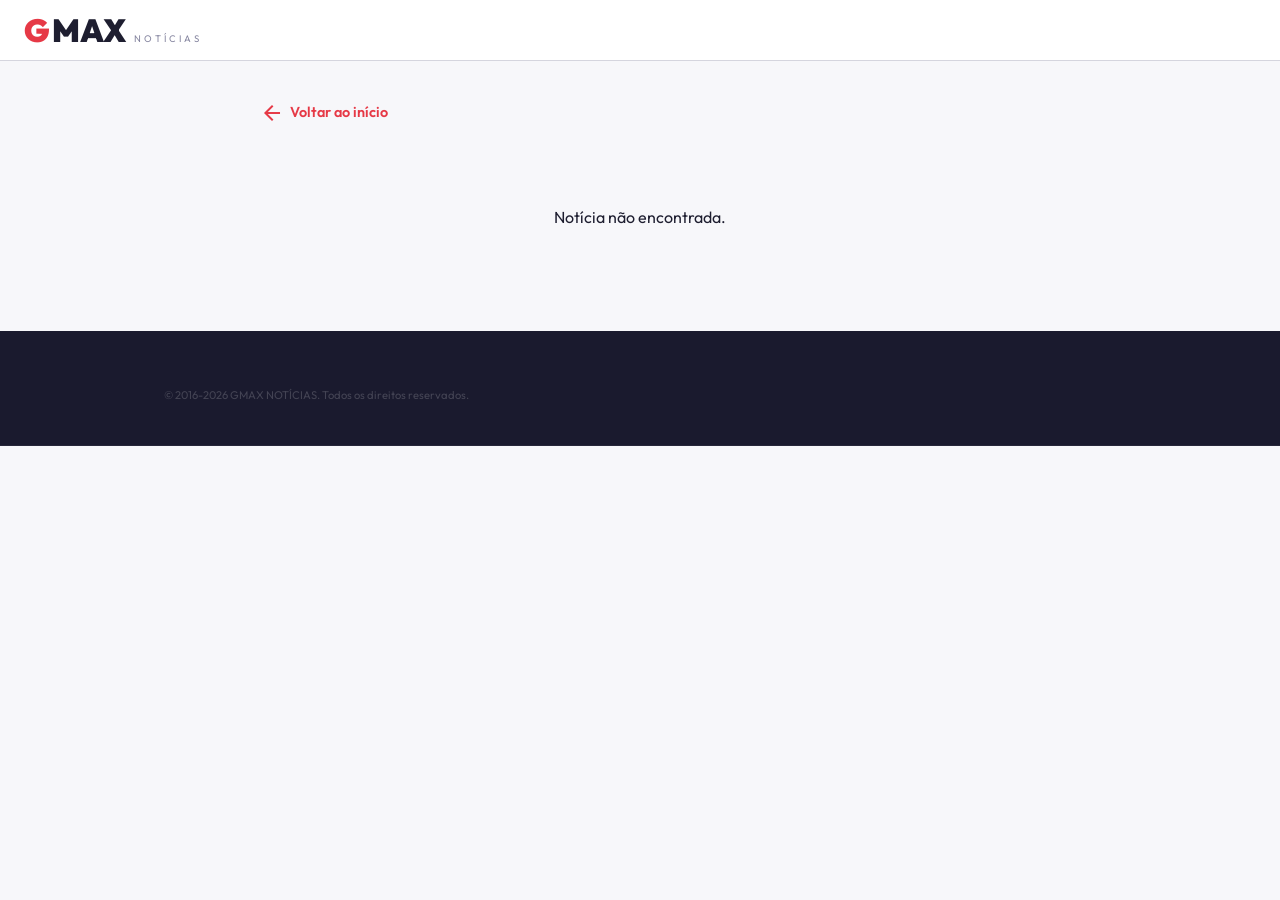
==== noticia.html @ 176332fe "GMAX NOTÍCIAS São Paulo — site completo Co-Authored-By: Claude Opus 4.6 <noreply@anthropic.com>" ====
<!DOCTYPE html>
<html lang="pt-BR" data-theme="light">
<head>
    <meta charset="UTF-8">
    <meta name="viewport" content="width=device-width, initial-scale=1.0">
    <title>GMAX NOTÍCIAS — Notícia</title>
    <link rel="preconnect" href="https://fonts.googleapis.com">
    <link rel="preconnect" href="https://fonts.gstatic.com" crossorigin>
    <link href="https://fonts.googleapis.com/css2?family=Outfit:wght@300;400;500;600;700;800;900&family=Bitter:wght@600;700;800;900&display=swap" rel="stylesheet">
    <link href="https://fonts.googleapis.com/icon?family=Material+Icons" rel="stylesheet">
    <link rel="stylesheet" href="css/style.css">
    <style>
        .noticia-container { max-width: 800px; margin: 40px auto; padding: 0 20px; }
        .noticia-header { margin-bottom: 24px; }
        .noticia-category {
            display: inline-block; background: var(--red); color: white;
            padding: 4px 14px; border-radius: 6px; font-size: 0.7rem;
            font-weight: 800; text-transform: uppercase; letter-spacing: 1px;
            margin-bottom: 16px;
        }
        .noticia-title {
            font-family: var(--font-display); font-size: 2.2rem;
            font-weight: 800; line-height: 1.2; margin-bottom: 12px;
        }
        .noticia-meta { color: var(--text-muted); font-size: 0.85rem; margin-bottom: 20px; }
        .noticia-image {
            width: 100%; aspect-ratio: 16/9; object-fit: cover;
            border-radius: var(--radius); margin-bottom: 28px;
        }
        .noticia-body { font-size: 1.1rem; line-height: 1.9; }
        .noticia-back {
            display: inline-flex; align-items: center; gap: 6px;
            margin-bottom: 20px; color: var(--red); font-weight: 600;
            font-size: 0.9rem;
        }
        .noticia-back:hover { opacity: 0.8; }
        .noticia-share-bar {
            display: flex; gap: 10px; margin-top: 32px; padding-top: 20px;
            border-top: 1px solid var(--border);
        }
        .noticia-share-btn {
            padding: 10px 20px; border-radius: 8px; font-weight: 600;
            font-size: 0.85rem; color: white; display: flex; align-items: center;
            gap: 6px;
        }
        .noticia-share-btn.whatsapp { background: #25D366; }
        .noticia-share-btn.twitter { background: #1DA1F2; }
        .noticia-share-btn.facebook { background: #1877F2; }
        @media (max-width: 768px) {
            .noticia-title { font-size: 1.5rem; }
            .noticia-body { font-size: 1rem; }
        }
    </style>
</head>
<body>
    <header class="header">
        <div class="header-inner">
            <a href="/" class="brand">
                <span class="brand-g">G</span><span class="brand-max">MAX</span>
                <span class="brand-noticias">NOTÍCIAS</span>
            </a>
        </div>
    </header>

    <main class="noticia-container">
        <a href="/" class="noticia-back">
            <span class="material-icons">arrow_back</span> Voltar ao início
        </a>
        <div id="noticia-content">
            <p style="text-align:center; padding:60px 0; color: var(--text-muted);">Carregando notícia...</p>
        </div>
    </main>

    <footer class="footer">
        <div class="footer-inner">
            <div class="footer-bottom">&copy; 2016-2026 GMAX NOTÍCIAS. Todos os direitos reservados.</div>
        </div>
    </footer>

    <script src="js/news-data.js"></script>
    <script>
    (function() {
        var params = new URLSearchParams(window.location.search);
        var id = params.get('id');
        var container = document.getElementById('noticia-content');
        if (!id || typeof noticias === 'undefined') {
            container.innerHTML = '<p style="text-align:center;padding:60px 0;">Notícia não encontrada.</p>';
            return;
        }
        var n = noticias.find(function(x) { return x.id == id; });
        if (!n) {
            container.innerHTML = '<p style="text-align:center;padding:60px 0;">Notícia não encontrada.</p>';
            return;
        }
        var cats = typeof CATEGORIAS !== 'undefined' ? CATEGORIAS : {};
        var catInfo = cats[n.categoria] || {nome: n.categoria};
        document.title = n.titulo + ' — GMAX NOTÍCIAS';

        container.innerHTML =
            '<div class="noticia-header">' +
                '<span class="noticia-category">' + (catInfo.nome || n.categoria) + '</span>' +
                '<h1 class="noticia-title">' + n.titulo + '</h1>' +
                '<div class="noticia-meta">' + n.autor + ' &bull; ' + n.tempo + '</div>' +
            '</div>' +
            '<img class="noticia-image" src="' + n.imagem + '" alt="">' +
            '<div class="noticia-body">' +
                '<p><strong>' + (n.resumo || '') + '</strong></p>' +
                '<p>A informação foi confirmada por fontes oficiais na manhã desta ' + ['domingo','segunda-feira','terça-feira','quarta-feira','quinta-feira','sexta-feira','sábado'][new Date().getDay()] + '. Representantes locais destacaram a importância do tema para a população de São Paulo e região metropolitana.</p>' +
                '<p>Segundo especialistas consultados pela reportagem do GMAX Notícias, a medida pode trazer impactos significativos para o desenvolvimento econômico e social da capital paulista nos próximos meses.</p>' +
                '<p>"Estamos trabalhando para garantir que todas as etapas sejam cumpridas dentro do cronograma estabelecido", afirmou uma das autoridades envolvidas no processo.</p>' +
                '<p>A equipe de reportagem continuará acompanhando o desdobramento do caso e trará novas informações assim que disponíveis. Acompanhe o GMAX Notícias para ficar por dentro de tudo que acontece em São Paulo e no Brasil.</p>' +
            '</div>' +
            '<div class="noticia-share-bar">' +
                '<a class="noticia-share-btn whatsapp" href="https://wa.me/?text=' + encodeURIComponent(n.titulo + ' - ' + window.location.href) + '" target="_blank"><span class="material-icons">chat</span> WhatsApp</a>' +
                '<a class="noticia-share-btn twitter" href="https://twitter.com/intent/tweet?text=' + encodeURIComponent(n.titulo) + '&url=' + encodeURIComponent(window.location.href) + '" target="_blank"><span class="material-icons">tag</span> Twitter</a>' +
                '<a class="noticia-share-btn facebook" href="https://www.facebook.com/sharer/sharer.php?u=' + encodeURIComponent(window.location.href) + '" target="_blank"><span class="material-icons">thumb_up</span> Facebook</a>' +
            '</div>';

        var saved = localStorage.getItem('gmax-theme');
        if (saved) document.documentElement.setAttribute('data-theme', saved);
    })();
    </script>
</body>
</html>
---- css/style.css ----
/* ============================================
   GMAX NOTÍCIAS — Urban SP Design
   Layout magazine/bento, minimalista e moderno
   Fontes: Outfit + Bitter (diferentes do Cuiabá/Radar)
   ============================================ */

:root {
    --red: #E63946;
    --red-dark: #C1121F;
    --charcoal: #1A1A2E;
    --charcoal-light: #16213E;
    --slate: #0F3460;
    --silver: #A8AABC;
    --white: #FFFFFF;
    --off-white: #F7F7FA;
    --gray-100: #EDEDF2;
    --gray-200: #D5D5DE;
    --gray-300: #ADADBA;
    --gray-400: #8686A0;
    --gray-500: #62627A;
    --gray-600: #44445C;
    --gray-700: #2E2E42;
    --gray-800: #1E1E30;
    --gray-900: #12121F;
    --bg: var(--off-white);
    --bg-card: var(--white);
    --text: var(--gray-800);
    --text-muted: var(--gray-400);
    --border: var(--gray-200);
    --accent: var(--red);
    --shadow-sm: 0 1px 3px rgba(26,26,46,0.06);
    --shadow-md: 0 4px 20px rgba(26,26,46,0.08);
    --shadow-lg: 0 12px 40px rgba(26,26,46,0.12);
    --radius: 12px;
    --radius-sm: 8px;
    --font: 'Outfit', system-ui, sans-serif;
    --font-display: 'Bitter', Georgia, serif;
    --ease: cubic-bezier(0.4, 0, 0.2, 1);
    --max-w: 1320px;
}

[data-theme="dark"] {
    --bg: #0D0D15;
    --bg-card: #18182A;
    --text: #E0E0EC;
    --text-muted: #7575A0;
    --border: #2A2A40;
    --off-white: #12121F;
    --gray-100: #1E1E30;
}

*, *::before, *::after { box-sizing: border-box; margin: 0; padding: 0; }
html { scroll-behavior: smooth; overflow-x: hidden; }
body { font-family: var(--font); background: var(--bg); color: var(--text); line-height: 1.6; -webkit-font-smoothing: antialiased; overflow-x: hidden; }
a { color: inherit; text-decoration: none; }
img { max-width: 100%; display: block; }
button { cursor: pointer; border: none; background: none; font-family: inherit; }
ul { list-style: none; }

/* === LOADING === */
.loading-screen {
    position: fixed; inset: 0; z-index: 9999;
    background: var(--charcoal);
    display: flex; align-items: center; justify-content: center;
    transition: opacity 0.4s, visibility 0.4s;
}
.loading-screen.hidden { opacity: 0; visibility: hidden; }
.loading-inner { text-align: center; }
.loading-logo { font-family: var(--font); font-size: 4rem; font-weight: 900; color: var(--white); letter-spacing: -2px; }
.loading-logo span { color: var(--red); }
.loading-subtitle { color: var(--silver); font-size: 0.8rem; letter-spacing: 6px; text-transform: uppercase; margin-top: -4px; }
.loading-spinner {
    width: 32px; height: 32px; border: 3px solid rgba(255,255,255,0.1);
    border-top-color: var(--red); border-radius: 50%;
    margin: 24px auto 0; animation: spin 0.8s linear infinite;
}
@keyframes spin { to { transform: rotate(360deg); } }

/* === TOPBAR === */
.topbar { background: var(--charcoal); color: var(--silver); font-size: 0.75rem; padding: 6px 0; }
.topbar-inner { max-width: var(--max-w); margin: 0 auto; padding: 0 24px; display: flex; justify-content: space-between; align-items: center; }
.topbar-left { display: flex; align-items: center; gap: 6px; }
.topbar-sep { opacity: 0.3; }
.topbar-right { display: flex; gap: 2px; }
.topbar-btn { width: 30px; height: 30px; border-radius: 6px; display: flex; align-items: center; justify-content: center; color: var(--silver); transition: 0.2s; }
.topbar-btn:hover { background: rgba(255,255,255,0.08); color: var(--red); }
.topbar-btn .material-icons { font-size: 18px; }

/* === HEADER === */
.header { background: var(--bg-card); border-bottom: 1px solid var(--border); position: sticky; top: 0; z-index: 100; }
.header-inner { max-width: var(--max-w); width: 100%; margin: 0 auto; padding: 0 24px; display: flex; align-items: center; gap: 32px; height: 60px; overflow: hidden; }
.brand { display: flex; align-items: baseline; gap: 2px; flex-shrink: 0; }
.brand-g { font-family: var(--font); font-size: 2rem; font-weight: 900; color: var(--red); line-height: 1; }
.brand-max { font-family: var(--font); font-size: 2rem; font-weight: 900; color: var(--text); line-height: 1; }
.brand-noticias { font-size: 0.6rem; color: var(--text-muted); text-transform: uppercase; letter-spacing: 3px; margin-left: 6px; }

.nav-cats { display: flex; gap: 0; overflow-x: auto; scrollbar-width: none; flex: 1; }
.nav-cats::-webkit-scrollbar { display: none; }
.nav-cat {
    padding: 18px 14px; font-size: 0.82rem; font-weight: 500; color: var(--text-muted);
    white-space: nowrap; position: relative; transition: color 0.2s;
}
.nav-cat::after { content: ''; position: absolute; bottom: 0; left: 14px; right: 14px; height: 3px; background: var(--red); border-radius: 3px 3px 0 0; transform: scaleX(0); transition: transform 0.2s; }
.nav-cat:hover { color: var(--text); }
.nav-cat.active { color: var(--red); font-weight: 700; }
.nav-cat.active::after { transform: scaleX(1); }

.nav-mobile-toggle { display: none; color: var(--text); }
.nav-mobile-toggle .material-icons { font-size: 28px; }

/* === READING BAR === */
.reading-bar { position: fixed; top: 0; left: 0; height: 3px; z-index: 200; background: var(--red); width: 0; transition: width 0.05s; }

/* === TICKER === */
.ticker {
    background: var(--charcoal); display: flex; align-items: center; gap: 12px;
    padding: 8px 24px; overflow: hidden; max-width: 100vw; width: 100%;
}
.ticker-badge {
    background: var(--red); color: white; padding: 3px 10px; border-radius: 4px;
    font-size: 0.65rem; font-weight: 800; letter-spacing: 1px; flex-shrink: 0;
    animation: pulse 2s infinite;
}
@keyframes pulse { 0%,100% { opacity:1 } 50% { opacity:0.6 } }
.ticker-scroll { overflow: hidden; flex: 1; }
.ticker-text { white-space: nowrap; color: white; font-size: 0.8rem; font-weight: 500; animation: scroll 25s linear infinite; }
@keyframes scroll { 0% { transform: translateX(100%); } 100% { transform: translateX(-100%); } }

/* === SEARCH === */
.search-modal { position: fixed; inset: 0; z-index: 2000; background: rgba(13,13,21,0.92); backdrop-filter: blur(12px); display: none; padding-top: 100px; }
.search-modal.open { display: block; }
.search-modal-box { max-width: 600px; margin: 0 auto; padding: 0 20px; }
.search-field { display: flex; align-items: center; gap: 10px; background: rgba(255,255,255,0.08); border: 2px solid var(--red); border-radius: var(--radius); padding: 14px 18px; }
.search-field .material-icons { color: var(--red); }
.search-field input { flex: 1; background: none; border: none; outline: none; color: white; font-size: 1.1rem; font-family: var(--font); }
.search-field input::placeholder { color: rgba(255,255,255,0.3); }
.search-close-btn { color: rgba(255,255,255,0.5); }
.search-results { margin-top: 16px; }
.search-results .sr-item { padding: 12px; border-radius: var(--radius-sm); color: white; cursor: pointer; transition: 0.2s; }
.search-results .sr-item:hover { background: rgba(230,57,70,0.12); }
.search-results .sr-item h4 { font-size: 0.9rem; }
.search-results .sr-item p { font-size: 0.75rem; opacity: 0.4; margin-top: 2px; }

/* === HERO BENTO === */
.hero-bento {
    max-width: var(--max-w); margin: 20px auto; padding: 0 24px;
    display: grid; grid-template-columns: 1.6fr 1fr; grid-template-rows: 220px 220px; gap: 12px;
    overflow: hidden;
}
.hero-bento > * { min-width: 0; }
.bento-card {
    position: relative; border-radius: var(--radius); overflow: hidden; cursor: pointer;
}
.bento-card img { width: 100%; height: 100%; object-fit: cover; transition: transform 0.5s var(--ease); }
.bento-card:hover img { transform: scale(1.04); }
.bento-overlay {
    position: absolute; inset: 0;
    background: linear-gradient(transparent 30%, rgba(13,13,21,0.9));
    display: flex; flex-direction: column; justify-content: flex-end; padding: 20px;
}
.bento-badge { display: inline-block; background: var(--red); color: white; padding: 3px 10px; border-radius: 4px; font-size: 0.6rem; font-weight: 800; text-transform: uppercase; letter-spacing: 0.5px; margin-bottom: 8px; width: fit-content; }
.bento-title { color: white; font-family: var(--font-display); font-weight: 800; line-height: 1.25; }
.bento-card:first-child { grid-row: 1 / 3; }
.bento-card:first-child .bento-title { font-size: 1.6rem; }
.bento-card:not(:first-child) .bento-title { font-size: 1rem; }
.bento-meta { color: rgba(255,255,255,0.5); font-size: 0.7rem; margin-top: 6px; }

/* === QUOTES BAR === */
.quotes-bar { max-width: var(--max-w); margin: 0 auto; padding: 12px 24px; overflow: hidden; width: 100%; }
.quotes-track { display: flex; gap: 20px; overflow-x: auto; scrollbar-width: none; }
.quotes-track::-webkit-scrollbar { display: none; }
.q-item { display: flex; align-items: center; gap: 8px; white-space: nowrap; flex-shrink: 0; background: var(--bg-card); border: 1px solid var(--border); padding: 8px 14px; border-radius: 50px; }
.q-item .material-icons { font-size: 16px; color: var(--red); }
.q-name { font-size: 0.75rem; font-weight: 600; }
.q-val { font-size: 0.75rem; font-weight: 700; }
.q-var { font-size: 0.7rem; font-weight: 700; }
.q-var.up { color: #16a34a; }
.q-var.down { color: #dc2626; }

/* === TRENDING === */
.trending { max-width: var(--max-w); width: 100%; margin: 0 auto; padding: 16px 24px; display: flex; align-items: center; gap: 14px; flex-wrap: wrap; overflow: hidden; }
.trending-title { font-size: 0.85rem; font-weight: 700; display: flex; align-items: center; gap: 4px; color: var(--red); white-space: nowrap; }
.trending-title .material-icons { font-size: 18px; }
.trending-pills { display: flex; gap: 8px; flex-wrap: wrap; }
.t-pill { background: var(--bg-card); border: 1px solid var(--border); padding: 6px 14px; border-radius: 50px; font-size: 0.8rem; font-weight: 600; color: var(--text-muted); cursor: pointer; transition: 0.2s; }
.t-pill:hover { border-color: var(--red); color: var(--red); }

/* === LAYOUT === */
.layout { max-width: var(--max-w); width: 100%; margin: 0 auto; padding: 0 24px 20px; display: grid; grid-template-columns: 320px 1fr; gap: 32px; overflow: hidden; }
.col-news { order: 2; min-width: 0; overflow: hidden; }
.col-side { order: 1; min-width: 0; overflow: hidden; }

.full-sections { max-width: var(--max-w); width: 100%; margin: 0 auto; padding: 0 24px 40px; overflow: hidden; }

/* === SECTION BLOCKS === */
.section-block { margin-bottom: 36px; overflow: hidden; }
.section-top { display: flex; justify-content: space-between; align-items: center; margin-bottom: 16px; }
.section-title { font-family: var(--font-display); font-size: 1.3rem; font-weight: 800; display: flex; align-items: center; gap: 8px; }
.dot { width: 10px; height: 10px; border-radius: 50%; display: inline-block; }

.section-tabs { display: flex; gap: 4px; }
.stab { padding: 6px 14px; border-radius: 50px; font-size: 0.78rem; font-weight: 600; color: var(--text-muted); transition: 0.2s; }
.stab.active { background: var(--red); color: white; }
.stab:hover:not(.active) { background: var(--gray-100); }

/* === CARD LIST (vertical — different from Cuiabá's grid) === */
.card-list { display: flex; flex-direction: column; gap: 14px; }
.card-h {
    display: grid; grid-template-columns: 200px 1fr; gap: 16px;
    background: var(--bg-card); border: 1px solid var(--border); border-radius: var(--radius);
    overflow: hidden; transition: box-shadow 0.3s var(--ease), transform 0.3s var(--ease);
    cursor: pointer;
}
.card-h:hover { box-shadow: var(--shadow-md); transform: translateY(-2px); }
.card-h-img { aspect-ratio: 4/3; overflow: hidden; position: relative; }
.card-h-img img { width: 100%; height: 100%; object-fit: cover; transition: transform 0.4s; }
.card-h:hover .card-h-img img { transform: scale(1.05); }
.card-h-badge { position: absolute; top: 8px; left: 8px; background: var(--red); color: white; padding: 2px 8px; border-radius: 4px; font-size: 0.6rem; font-weight: 800; text-transform: uppercase; }
.card-h-body { padding: 14px 14px 14px 0; display: flex; flex-direction: column; justify-content: center; }
.card-h-title { font-family: var(--font-display); font-size: 1rem; font-weight: 700; line-height: 1.3; margin-bottom: 6px; display: -webkit-box; -webkit-line-clamp: 2; -webkit-box-orient: vertical; overflow: hidden; }
.card-h-excerpt { font-size: 0.82rem; color: var(--text-muted); line-height: 1.5; display: -webkit-box; -webkit-line-clamp: 2; -webkit-box-orient: vertical; overflow: hidden; margin-bottom: 8px; }
.card-h-meta { font-size: 0.7rem; color: var(--text-muted); display: flex; justify-content: space-between; }
.card-h-meta .author { font-weight: 600; }
.card-h-share { position: absolute; top: 8px; right: 8px; width: 28px; height: 28px; border-radius: 50%; background: rgba(0,0,0,0.4); color: white; display: flex; align-items: center; justify-content: center; opacity: 0; transition: 0.2s; }
.card-h:hover .card-h-share { opacity: 1; }
.card-h-share .material-icons { font-size: 14px; }

/* === LOAD MORE === */
.load-more-btn { width: 100%; padding: 12px; background: var(--bg-card); border: 2px solid var(--border); border-radius: var(--radius-sm); font-weight: 600; color: var(--red); margin-top: 16px; transition: 0.2s; }
.load-more-btn:hover { border-color: var(--red); }

/* === CARD ROW (horizontal scroll for categories) === */
.card-row { display: flex; gap: 14px; overflow-x: auto; scrollbar-width: none; padding-bottom: 4px; max-width: 100%; }
.card-row::-webkit-scrollbar { display: none; }
.card-v {
    min-width: 240px; max-width: 240px; flex-shrink: 0;
    background: var(--bg-card); border: 1px solid var(--border);
    border-radius: var(--radius); overflow: hidden; cursor: pointer;
    transition: box-shadow 0.3s, transform 0.3s;
}
.card-v:hover { box-shadow: var(--shadow-md); transform: translateY(-3px); }
.card-v-img { aspect-ratio: 16/10; overflow: hidden; }
.card-v-img img { width: 100%; height: 100%; object-fit: cover; }
.card-v-body { padding: 12px; }
.card-v-title { font-family: var(--font-display); font-size: 0.9rem; font-weight: 700; line-height: 1.3; display: -webkit-box; -webkit-line-clamp: 2; -webkit-box-orient: vertical; overflow: hidden; margin-bottom: 6px; }
.card-v-meta { font-size: 0.7rem; color: var(--text-muted); }

/* === VIDEOS === */
.video-row { display: flex; gap: 14px; overflow-x: auto; scrollbar-width: none; max-width: 100%; }
.video-row::-webkit-scrollbar { display: none; }
.vid-card { min-width: 260px; flex-shrink: 0; position: relative; border-radius: var(--radius); overflow: hidden; cursor: pointer; aspect-ratio: 16/9; }
.vid-card img { width: 100%; height: 100%; object-fit: cover; }
.vid-play { position: absolute; top: 50%; left: 50%; transform: translate(-50%,-50%); width: 48px; height: 48px; border-radius: 50%; background: var(--red); color: white; display: flex; align-items: center; justify-content: center; transition: 0.2s; }
.vid-card:hover .vid-play { transform: translate(-50%,-50%) scale(1.1); }
.vid-dur { position: absolute; top: 8px; right: 8px; background: rgba(0,0,0,0.7); color: white; padding: 2px 6px; border-radius: 4px; font-size: 0.7rem; font-weight: 600; }
.vid-title { position: absolute; bottom: 0; left: 0; right: 0; padding: 30px 12px 10px; background: linear-gradient(transparent, rgba(0,0,0,0.85)); color: white; font-size: 0.8rem; font-weight: 600; }

/* === SIDEBAR === */
.col-side { display: flex; flex-direction: column; gap: 20px; word-break: break-word; position: sticky; top: 70px; align-self: start; }
.widget { background: var(--bg-card); border: 1px solid var(--border); border-radius: var(--radius); padding: 18px; }
.widget-title { font-size: 0.95rem; font-weight: 800; margin-bottom: 14px; padding-bottom: 10px; border-bottom: 2px solid var(--red); }

/* Weather */
.weather-box { background: linear-gradient(135deg, var(--charcoal), var(--slate)); border: none; color: white; }
.weather-box .widget-title { border-bottom-color: rgba(255,255,255,0.15); }
.w-main { display: flex; align-items: center; gap: 14px; margin-bottom: 10px; }
.w-temp { font-size: 2.8rem; font-weight: 900; font-family: var(--font-display); }
.w-icon .material-icons { font-size: 40px; color: var(--red); }
.w-desc { font-size: 0.85rem; opacity: 0.7; margin-bottom: 10px; }
.w-details { display: grid; grid-template-columns: 1fr 1fr; gap: 6px; font-size: 0.75rem; opacity: 0.6; }
.w-details span { display: flex; align-items: center; gap: 4px; }
.w-details .material-icons { font-size: 14px; }

/* Top list */
.tl-item { display: flex; gap: 10px; padding: 8px 0; cursor: pointer; border-bottom: 1px solid var(--border); transition: 0.2s; }
.tl-item:last-child { border-bottom: none; }
.tl-item:hover { opacity: 0.7; }
.tl-rank { font-family: var(--font-display); font-size: 1.6rem; font-weight: 900; color: var(--red); min-width: 28px; line-height: 1; }
.tl-title { font-size: 0.82rem; font-weight: 600; line-height: 1.3; display: -webkit-box; -webkit-line-clamp: 2; -webkit-box-orient: vertical; overflow: hidden; }
.tl-time { font-size: 0.65rem; color: var(--text-muted); margin-top: 2px; }

/* Side news */
.side-news-item { display: flex; gap: 10px; padding: 10px 0; cursor: pointer; border-bottom: 1px solid var(--border); transition: 0.2s; }
.side-news-item:last-child { border-bottom: none; }
.side-news-item:hover { opacity: 0.7; }
.side-news-thumb { width: 72px; height: 54px; border-radius: 6px; overflow: hidden; flex-shrink: 0; }
.side-news-thumb img { width: 100%; height: 100%; object-fit: cover; }
.side-news-info { flex: 1; min-width: 0; }
.side-news-cat { font-size: 0.6rem; font-weight: 800; text-transform: uppercase; color: var(--red); letter-spacing: 0.5px; }
.side-news-title { font-size: 0.82rem; font-weight: 600; line-height: 1.3; display: -webkit-box; -webkit-line-clamp: 2; -webkit-box-orient: vertical; overflow: hidden; margin-top: 2px; }
.side-news-meta { font-size: 0.65rem; color: var(--text-muted); margin-top: 3px; }

/* === SHARE === */
.share-overlay { position: fixed; inset: 0; z-index: 2500; background: rgba(0,0,0,0.5); display: none; align-items: center; justify-content: center; }
.share-overlay.open { display: flex; }
.share-box { background: var(--bg-card); border-radius: var(--radius); padding: 24px; width: 90%; max-width: 380px; position: relative; }
.share-box h3 { font-family: var(--font-display); font-size: 1.1rem; margin-bottom: 16px; }
.share-grid { display: grid; grid-template-columns: 1fr 1fr; gap: 8px; }
.share-item { display: flex; align-items: center; justify-content: center; gap: 6px; padding: 10px; border-radius: var(--radius-sm); color: white; font-weight: 600; font-size: 0.8rem; transition: 0.2s; }
.share-item:hover { opacity: 0.85; }
.share-x { position: absolute; top: 10px; right: 10px; color: var(--text-muted); }

/* === VIDEO MODAL === */
.vmodal { position: fixed; inset: 0; z-index: 3000; background: rgba(0,0,0,0.92); display: none; align-items: center; justify-content: center; flex-direction: column; }
.vmodal.open { display: flex; }
.vmodal-x { position: absolute; top: 16px; right: 16px; color: white; }
.vmodal-frame { width: 90%; max-width: 860px; aspect-ratio: 16/9; border-radius: var(--radius); overflow: hidden; }
.vmodal-frame iframe { width: 100%; height: 100%; border: none; }
.vmodal-title { color: white; font-size: 1rem; margin-top: 12px; max-width: 860px; text-align: center; }

/* === DETAIL === */
.detail-overlay { position: fixed; inset: 0; z-index: 4000; background: rgba(0,0,0,0.6); display: none; align-items: center; justify-content: center; padding: 20px; }
.detail-overlay.open { display: flex; }

/* === FOOTER === */
.footer { background: var(--charcoal); color: rgba(255,255,255,0.6); margin-top: 40px; padding: 40px 0 0; }
.footer-inner { max-width: var(--max-w); margin: 0 auto; padding: 0 24px; display: grid; grid-template-columns: 2fr 1fr 1fr; gap: 32px; padding-bottom: 24px; border-bottom: 1px solid rgba(255,255,255,0.06); overflow: hidden; }
.footer-inner > * { min-width: 0; }
.footer-brand { font-family: var(--font); font-size: 2rem; font-weight: 900; color: white; margin-bottom: 10px; }
.footer-brand span { color: var(--red); }
.brand-col p { font-size: 0.8rem; line-height: 1.6; opacity: 0.5; }
.footer-col h4 { color: var(--red); font-size: 0.8rem; font-weight: 700; text-transform: uppercase; letter-spacing: 1px; margin-bottom: 12px; }
.footer-col a { display: block; font-size: 0.8rem; padding: 3px 0; opacity: 0.5; transition: 0.2s; }
.footer-col a:hover { opacity: 1; color: var(--red); }
.footer-bottom { text-align: center; padding: 16px 24px; font-size: 0.7rem; opacity: 0.3; }

/* === TOAST === */
.toast-box { position: fixed; bottom: 20px; right: 20px; z-index: 5000; overflow: hidden; }
.toast { background: var(--charcoal); color: white; padding: 12px 18px; border-radius: var(--radius-sm); margin-top: 6px; font-size: 0.82rem; border-left: 4px solid var(--red); box-shadow: var(--shadow-lg); animation: fadeIn 0.3s; }
.toast.out { animation: fadeOut 0.3s forwards; }
@keyframes fadeIn { from { transform: translateX(100%); opacity: 0; } }
@keyframes fadeOut { to { transform: translateX(100%); opacity: 0; } }

/* === RESPONSIVE === */
@media (max-width: 1024px) {
    .layout { grid-template-columns: 1fr; }
    .col-news { order: 1; }
    .col-side { order: 2; display: grid; grid-template-columns: 1fr 1fr; gap: 14px; }
    .hero-bento { grid-template-columns: 1fr 1fr; grid-template-rows: 200px 200px; }
    .hero-bento .bento-card:first-child { grid-row: auto; }
    .footer-inner { grid-template-columns: 1fr; gap: 20px; }
}

@media (max-width: 768px) {
    .hero-bento { grid-template-columns: 1fr; grid-template-rows: auto; gap: 10px; }
    .bento-card { aspect-ratio: 16/9; }
    .bento-card:first-child .bento-title { font-size: 1.2rem; }
    .col-side { grid-template-columns: 1fr; }
    .card-h { grid-template-columns: 130px 1fr; }
    .card-h-title { font-size: 0.9rem; }
    .header-inner { gap: 12px; }
    .nav-cats { display: none; }
    .nav-cats.open { display: flex; position: absolute; top: 60px; left: 0; right: 0; background: var(--bg-card); border-bottom: 1px solid var(--border); flex-direction: column; padding: 10px; z-index: 99; box-shadow: var(--shadow-md); }
    .nav-mobile-toggle { display: block; margin-left: auto; }
    .brand-noticias { display: none; }
}

@media (max-width: 480px) {
    .card-h { grid-template-columns: 100px 1fr; }
    .hero-bento { padding: 0 14px; margin: 14px auto; }
    .layout { padding: 0 14px 40px; }
    .topbar-inner, .header-inner { padding: 0 14px; }
}
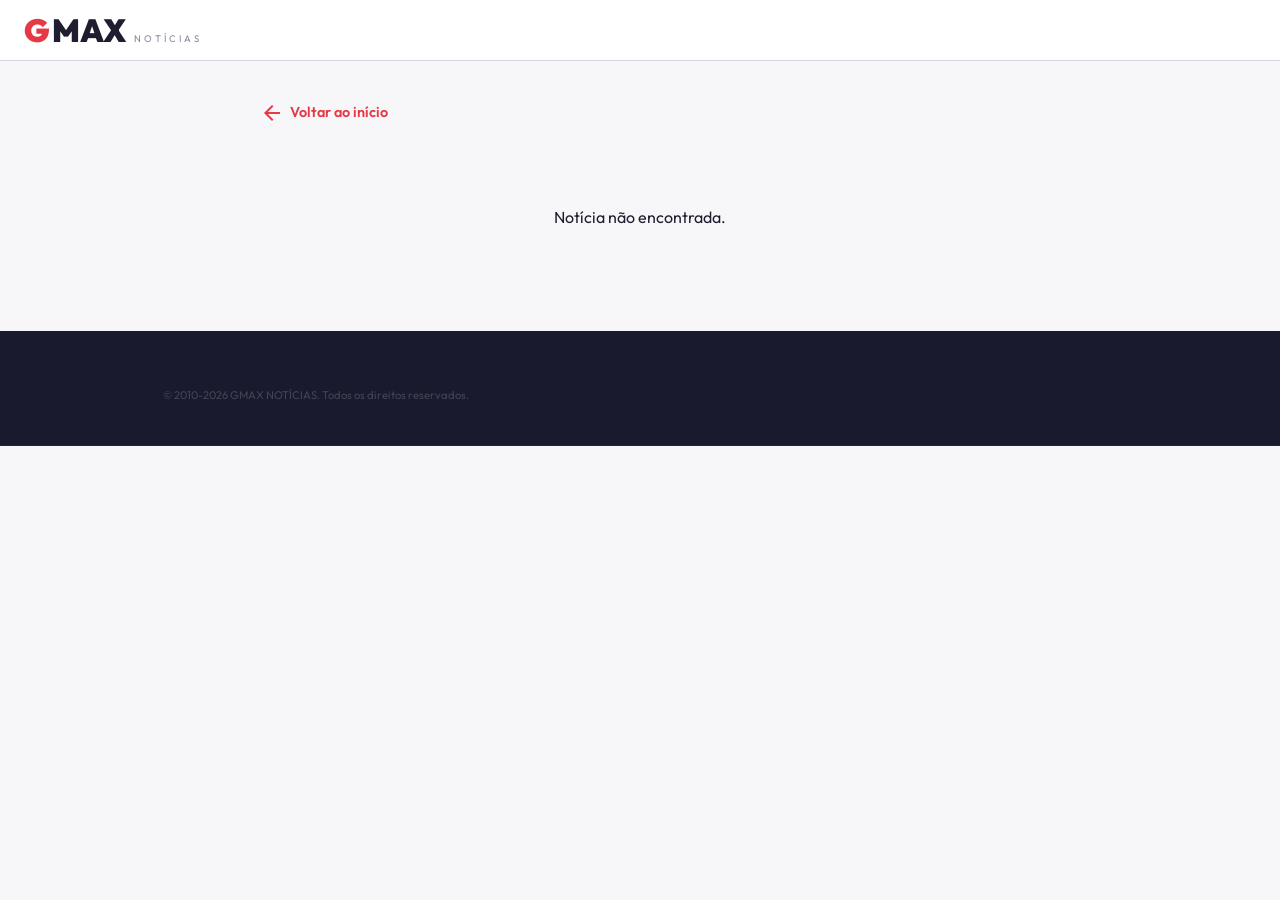
==== commit e9d07c86: "Atualiza ano de fundação para 2010 Co-Authored-By: Claude Opus 4.6 <noreply@anthropic.com>" ====
--- a/noticia.html
+++ b/noticia.html
@@ -73,7 +73,7 @@
 
     <footer class="footer">
         <div class="footer-inner">
-            <div class="footer-bottom">&copy; 2016-2026 GMAX NOTÍCIAS. Todos os direitos reservados.</div>
+            <div class="footer-bottom">&copy; 2010-2026 GMAX NOTÍCIAS. Todos os direitos reservados.</div>
         </div>
     </footer>
 
